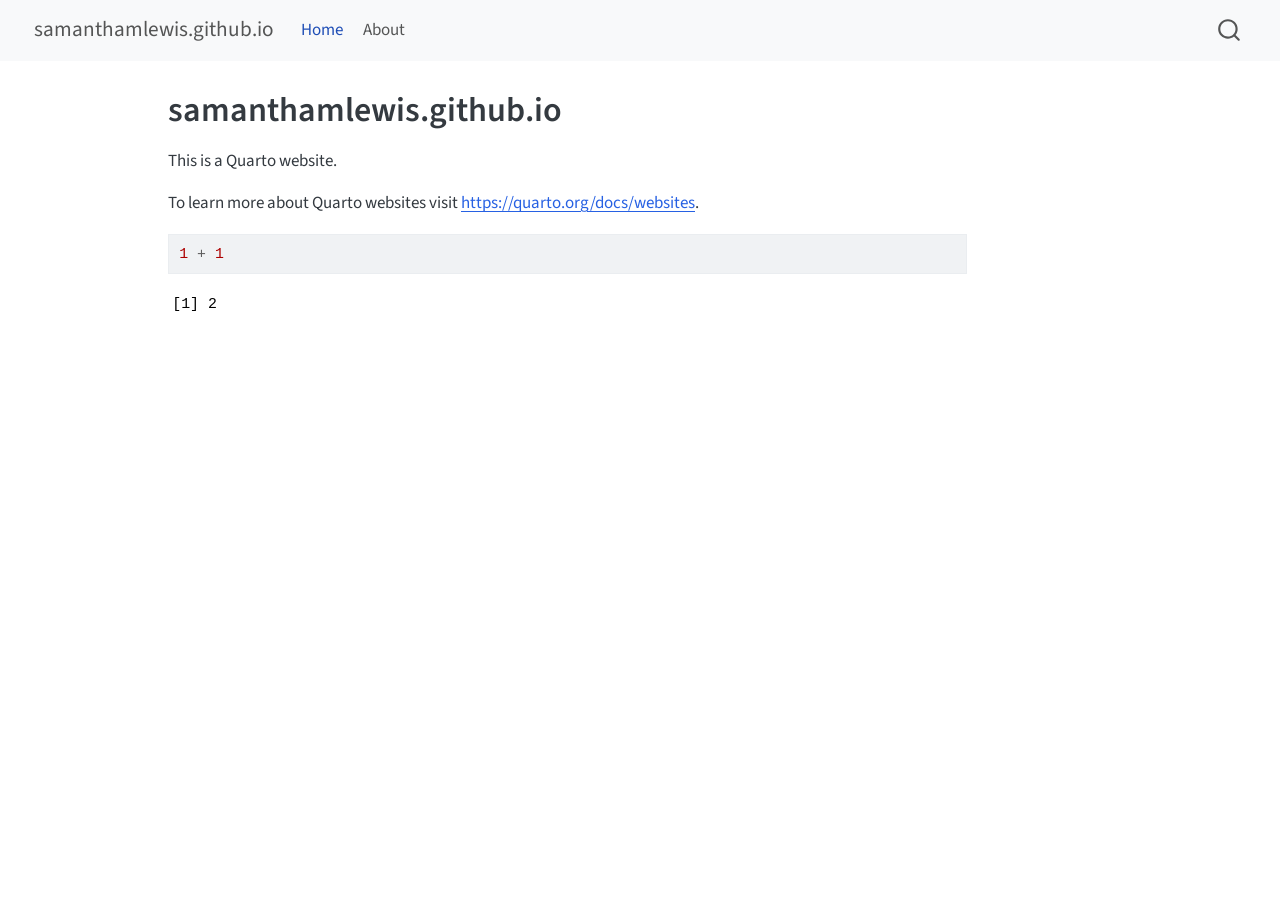
==== docs/index.html @ 11f4cbea "initial deployment" ====
<!DOCTYPE html>
<html xmlns="http://www.w3.org/1999/xhtml" lang="en" xml:lang="en"><head>

<meta charset="utf-8">
<meta name="generator" content="quarto-1.8.25">

<meta name="viewport" content="width=device-width, initial-scale=1.0, user-scalable=yes">


<title>samanthamlewis.github.io</title>
<style>
code{white-space: pre-wrap;}
span.smallcaps{font-variant: small-caps;}
div.columns{display: flex; gap: min(4vw, 1.5em);}
div.column{flex: auto; overflow-x: auto;}
div.hanging-indent{margin-left: 1.5em; text-indent: -1.5em;}
ul.task-list{list-style: none;}
ul.task-list li input[type="checkbox"] {
  width: 0.8em;
  margin: 0 0.8em 0.2em -1em; /* quarto-specific, see https://github.com/quarto-dev/quarto-cli/issues/4556 */ 
  vertical-align: middle;
}
/* CSS for syntax highlighting */
html { -webkit-text-size-adjust: 100%; }
pre > code.sourceCode { white-space: pre; position: relative; }
pre > code.sourceCode > span { display: inline-block; line-height: 1.25; }
pre > code.sourceCode > span:empty { height: 1.2em; }
.sourceCode { overflow: visible; }
code.sourceCode > span { color: inherit; text-decoration: inherit; }
div.sourceCode { margin: 1em 0; }
pre.sourceCode { margin: 0; }
@media screen {
div.sourceCode { overflow: auto; }
}
@media print {
pre > code.sourceCode { white-space: pre-wrap; }
pre > code.sourceCode > span { text-indent: -5em; padding-left: 5em; }
}
pre.numberSource code
  { counter-reset: source-line 0; }
pre.numberSource code > span
  { position: relative; left: -4em; counter-increment: source-line; }
pre.numberSource code > span > a:first-child::before
  { content: counter(source-line);
    position: relative; left: -1em; text-align: right; vertical-align: baseline;
    border: none; display: inline-block;
    -webkit-touch-callout: none; -webkit-user-select: none;
    -khtml-user-select: none; -moz-user-select: none;
    -ms-user-select: none; user-select: none;
    padding: 0 4px; width: 4em;
  }
pre.numberSource { margin-left: 3em;  padding-left: 4px; }
div.sourceCode
  {   }
@media screen {
pre > code.sourceCode > span > a:first-child::before { text-decoration: underline; }
}
</style>


<script src="site_libs/quarto-nav/quarto-nav.js"></script>
<script src="site_libs/quarto-nav/headroom.min.js"></script>
<script src="site_libs/clipboard/clipboard.min.js"></script>
<script src="site_libs/quarto-search/autocomplete.umd.js"></script>
<script src="site_libs/quarto-search/fuse.min.js"></script>
<script src="site_libs/quarto-search/quarto-search.js"></script>
<meta name="quarto:offset" content="./">
<script src="site_libs/quarto-html/quarto.js" type="module"></script>
<script src="site_libs/quarto-html/tabsets/tabsets.js" type="module"></script>
<script src="site_libs/quarto-html/axe/axe-check.js" type="module"></script>
<script src="site_libs/quarto-html/popper.min.js"></script>
<script src="site_libs/quarto-html/tippy.umd.min.js"></script>
<script src="site_libs/quarto-html/anchor.min.js"></script>
<link href="site_libs/quarto-html/tippy.css" rel="stylesheet">
<link href="site_libs/quarto-html/quarto-syntax-highlighting-7b89279ff1a6dce999919e0e67d4d9ec.css" rel="stylesheet" id="quarto-text-highlighting-styles">
<script src="site_libs/bootstrap/bootstrap.min.js"></script>
<link href="site_libs/bootstrap/bootstrap-icons.css" rel="stylesheet">
<link href="site_libs/bootstrap/bootstrap-5b4ad623e5705c0698d39aec6f10cf02.min.css" rel="stylesheet" append-hash="true" id="quarto-bootstrap" data-mode="light">
<script id="quarto-search-options" type="application/json">{
  "location": "navbar",
  "copy-button": false,
  "collapse-after": 3,
  "panel-placement": "end",
  "type": "overlay",
  "limit": 50,
  "keyboard-shortcut": [
    "f",
    "/",
    "s"
  ],
  "show-item-context": false,
  "language": {
    "search-no-results-text": "No results",
    "search-matching-documents-text": "matching documents",
    "search-copy-link-title": "Copy link to search",
    "search-hide-matches-text": "Hide additional matches",
    "search-more-match-text": "more match in this document",
    "search-more-matches-text": "more matches in this document",
    "search-clear-button-title": "Clear",
    "search-text-placeholder": "",
    "search-detached-cancel-button-title": "Cancel",
    "search-submit-button-title": "Submit",
    "search-label": "Search"
  }
}</script>


<link rel="stylesheet" href="styles.css">
</head>

<body class="nav-fixed quarto-light">

<div id="quarto-search-results"></div>
  <header id="quarto-header" class="headroom fixed-top">
    <nav class="navbar navbar-expand-lg " data-bs-theme="dark">
      <div class="navbar-container container-fluid">
      <div class="navbar-brand-container mx-auto">
    <a href="./index.html" class="navbar-brand navbar-brand-logo">
    </a>
    <a class="navbar-brand" href="./index.html">
    <span class="navbar-title">samanthamlewis.github.io</span>
    </a>
  </div>
            <div id="quarto-search" class="" title="Search"></div>
          <button class="navbar-toggler" type="button" data-bs-toggle="collapse" data-bs-target="#navbarCollapse" aria-controls="navbarCollapse" role="menu" aria-expanded="false" aria-label="Toggle navigation" onclick="if (window.quartoToggleHeadroom) { window.quartoToggleHeadroom(); }">
  <span class="navbar-toggler-icon"></span>
</button>
          <div class="collapse navbar-collapse" id="navbarCollapse">
            <ul class="navbar-nav navbar-nav-scroll me-auto">
  <li class="nav-item">
    <a class="nav-link active" href="./index.html" aria-current="page"> 
<span class="menu-text">Home</span></a>
  </li>  
  <li class="nav-item">
    <a class="nav-link" href="./about.html"> 
<span class="menu-text">About</span></a>
  </li>  
</ul>
          </div> <!-- /navcollapse -->
            <div class="quarto-navbar-tools">
</div>
      </div> <!-- /container-fluid -->
    </nav>
</header>
<!-- content -->
<div id="quarto-content" class="quarto-container page-columns page-rows-contents page-layout-article page-navbar">
<!-- sidebar -->
<!-- margin-sidebar -->
    <div id="quarto-margin-sidebar" class="sidebar margin-sidebar zindex-bottom">
        
    </div>
<!-- main -->
<main class="content" id="quarto-document-content">

<header id="title-block-header" class="quarto-title-block default">
<div class="quarto-title">
<h1 class="title">samanthamlewis.github.io</h1>
</div>



<div class="quarto-title-meta">

    
  
    
  </div>
  


</header>


<p>This is a Quarto website.</p>
<p>To learn more about Quarto websites visit <a href="https://quarto.org/docs/websites" class="uri">https://quarto.org/docs/websites</a>.</p>
<div class="cell">
<div class="code-copy-outer-scaffold"><div class="sourceCode cell-code" id="cb1"><pre class="sourceCode r code-with-copy"><code class="sourceCode r"><span id="cb1-1"><a href="#cb1-1" aria-hidden="true" tabindex="-1"></a><span class="dv">1</span> <span class="sc">+</span> <span class="dv">1</span></span></code></pre></div><button title="Copy to Clipboard" class="code-copy-button"><i class="bi"></i></button></div>
<div class="cell-output cell-output-stdout">
<pre><code>[1] 2</code></pre>
</div>
</div>



</main> <!-- /main -->
<script id="quarto-html-after-body" type="application/javascript">
  window.document.addEventListener("DOMContentLoaded", function (event) {
    const icon = "";
    const anchorJS = new window.AnchorJS();
    anchorJS.options = {
      placement: 'right',
      icon: icon
    };
    anchorJS.add('.anchored');
    const isCodeAnnotation = (el) => {
      for (const clz of el.classList) {
        if (clz.startsWith('code-annotation-')) {                     
          return true;
        }
      }
      return false;
    }
    const onCopySuccess = function(e) {
      // button target
      const button = e.trigger;
      // don't keep focus
      button.blur();
      // flash "checked"
      button.classList.add('code-copy-button-checked');
      var currentTitle = button.getAttribute("title");
      button.setAttribute("title", "Copied!");
      let tooltip;
      if (window.bootstrap) {
        button.setAttribute("data-bs-toggle", "tooltip");
        button.setAttribute("data-bs-placement", "left");
        button.setAttribute("data-bs-title", "Copied!");
        tooltip = new bootstrap.Tooltip(button, 
          { trigger: "manual", 
            customClass: "code-copy-button-tooltip",
            offset: [0, -8]});
        tooltip.show();    
      }
      setTimeout(function() {
        if (tooltip) {
          tooltip.hide();
          button.removeAttribute("data-bs-title");
          button.removeAttribute("data-bs-toggle");
          button.removeAttribute("data-bs-placement");
        }
        button.setAttribute("title", currentTitle);
        button.classList.remove('code-copy-button-checked');
      }, 1000);
      // clear code selection
      e.clearSelection();
    }
    const getTextToCopy = function(trigger) {
      const outerScaffold = trigger.parentElement.cloneNode(true);
      const codeEl = outerScaffold.querySelector('code');
      for (const childEl of codeEl.children) {
        if (isCodeAnnotation(childEl)) {
          childEl.remove();
        }
      }
      return codeEl.innerText;
    }
    const clipboard = new window.ClipboardJS('.code-copy-button:not([data-in-quarto-modal])', {
      text: getTextToCopy
    });
    clipboard.on('success', onCopySuccess);
    if (window.document.getElementById('quarto-embedded-source-code-modal')) {
      const clipboardModal = new window.ClipboardJS('.code-copy-button[data-in-quarto-modal]', {
        text: getTextToCopy,
        container: window.document.getElementById('quarto-embedded-source-code-modal')
      });
      clipboardModal.on('success', onCopySuccess);
    }
      var localhostRegex = new RegExp(/^(?:http|https):\/\/localhost\:?[0-9]*\//);
      var mailtoRegex = new RegExp(/^mailto:/);
        var filterRegex = new RegExp('/' + window.location.host + '/');
      var isInternal = (href) => {
          return filterRegex.test(href) || localhostRegex.test(href) || mailtoRegex.test(href);
      }
      // Inspect non-navigation links and adorn them if external
     var links = window.document.querySelectorAll('a[href]:not(.nav-link):not(.navbar-brand):not(.toc-action):not(.sidebar-link):not(.sidebar-item-toggle):not(.pagination-link):not(.no-external):not([aria-hidden]):not(.dropdown-item):not(.quarto-navigation-tool):not(.about-link)');
      for (var i=0; i<links.length; i++) {
        const link = links[i];
        if (!isInternal(link.href)) {
          // undo the damage that might have been done by quarto-nav.js in the case of
          // links that we want to consider external
          if (link.dataset.originalHref !== undefined) {
            link.href = link.dataset.originalHref;
          }
        }
      }
    function tippyHover(el, contentFn, onTriggerFn, onUntriggerFn) {
      const config = {
        allowHTML: true,
        maxWidth: 500,
        delay: 100,
        arrow: false,
        appendTo: function(el) {
            return el.parentElement;
        },
        interactive: true,
        interactiveBorder: 10,
        theme: 'quarto',
        placement: 'bottom-start',
      };
      if (contentFn) {
        config.content = contentFn;
      }
      if (onTriggerFn) {
        config.onTrigger = onTriggerFn;
      }
      if (onUntriggerFn) {
        config.onUntrigger = onUntriggerFn;
      }
      window.tippy(el, config); 
    }
    const noterefs = window.document.querySelectorAll('a[role="doc-noteref"]');
    for (var i=0; i<noterefs.length; i++) {
      const ref = noterefs[i];
      tippyHover(ref, function() {
        // use id or data attribute instead here
        let href = ref.getAttribute('data-footnote-href') || ref.getAttribute('href');
        try { href = new URL(href).hash; } catch {}
        const id = href.replace(/^#\/?/, "");
        const note = window.document.getElementById(id);
        if (note) {
          return note.innerHTML;
        } else {
          return "";
        }
      });
    }
    const xrefs = window.document.querySelectorAll('a.quarto-xref');
    const processXRef = (id, note) => {
      // Strip column container classes
      const stripColumnClz = (el) => {
        el.classList.remove("page-full", "page-columns");
        if (el.children) {
          for (const child of el.children) {
            stripColumnClz(child);
          }
        }
      }
      stripColumnClz(note)
      if (id === null || id.startsWith('sec-')) {
        // Special case sections, only their first couple elements
        const container = document.createElement("div");
        if (note.children && note.children.length > 2) {
          container.appendChild(note.children[0].cloneNode(true));
          for (let i = 1; i < note.children.length; i++) {
            const child = note.children[i];
            if (child.tagName === "P" && child.innerText === "") {
              continue;
            } else {
              container.appendChild(child.cloneNode(true));
              break;
            }
          }
          if (window.Quarto?.typesetMath) {
            window.Quarto.typesetMath(container);
          }
          return container.innerHTML
        } else {
          if (window.Quarto?.typesetMath) {
            window.Quarto.typesetMath(note);
          }
          return note.innerHTML;
        }
      } else {
        // Remove any anchor links if they are present
        const anchorLink = note.querySelector('a.anchorjs-link');
        if (anchorLink) {
          anchorLink.remove();
        }
        if (window.Quarto?.typesetMath) {
          window.Quarto.typesetMath(note);
        }
        if (note.classList.contains("callout")) {
          return note.outerHTML;
        } else {
          return note.innerHTML;
        }
      }
    }
    for (var i=0; i<xrefs.length; i++) {
      const xref = xrefs[i];
      tippyHover(xref, undefined, function(instance) {
        instance.disable();
        let url = xref.getAttribute('href');
        let hash = undefined; 
        if (url.startsWith('#')) {
          hash = url;
        } else {
          try { hash = new URL(url).hash; } catch {}
        }
        if (hash) {
          const id = hash.replace(/^#\/?/, "");
          const note = window.document.getElementById(id);
          if (note !== null) {
            try {
              const html = processXRef(id, note.cloneNode(true));
              instance.setContent(html);
            } finally {
              instance.enable();
              instance.show();
            }
          } else {
            // See if we can fetch this
            fetch(url.split('#')[0])
            .then(res => res.text())
            .then(html => {
              const parser = new DOMParser();
              const htmlDoc = parser.parseFromString(html, "text/html");
              const note = htmlDoc.getElementById(id);
              if (note !== null) {
                const html = processXRef(id, note);
                instance.setContent(html);
              } 
            }).finally(() => {
              instance.enable();
              instance.show();
            });
          }
        } else {
          // See if we can fetch a full url (with no hash to target)
          // This is a special case and we should probably do some content thinning / targeting
          fetch(url)
          .then(res => res.text())
          .then(html => {
            const parser = new DOMParser();
            const htmlDoc = parser.parseFromString(html, "text/html");
            const note = htmlDoc.querySelector('main.content');
            if (note !== null) {
              // This should only happen for chapter cross references
              // (since there is no id in the URL)
              // remove the first header
              if (note.children.length > 0 && note.children[0].tagName === "HEADER") {
                note.children[0].remove();
              }
              const html = processXRef(null, note);
              instance.setContent(html);
            } 
          }).finally(() => {
            instance.enable();
            instance.show();
          });
        }
      }, function(instance) {
      });
    }
        let selectedAnnoteEl;
        const selectorForAnnotation = ( cell, annotation) => {
          let cellAttr = 'data-code-cell="' + cell + '"';
          let lineAttr = 'data-code-annotation="' +  annotation + '"';
          const selector = 'span[' + cellAttr + '][' + lineAttr + ']';
          return selector;
        }
        const selectCodeLines = (annoteEl) => {
          const doc = window.document;
          const targetCell = annoteEl.getAttribute("data-target-cell");
          const targetAnnotation = annoteEl.getAttribute("data-target-annotation");
          const annoteSpan = window.document.querySelector(selectorForAnnotation(targetCell, targetAnnotation));
          const lines = annoteSpan.getAttribute("data-code-lines").split(",");
          const lineIds = lines.map((line) => {
            return targetCell + "-" + line;
          })
          let top = null;
          let height = null;
          let parent = null;
          if (lineIds.length > 0) {
              //compute the position of the single el (top and bottom and make a div)
              const el = window.document.getElementById(lineIds[0]);
              top = el.offsetTop;
              height = el.offsetHeight;
              parent = el.parentElement.parentElement;
            if (lineIds.length > 1) {
              const lastEl = window.document.getElementById(lineIds[lineIds.length - 1]);
              const bottom = lastEl.offsetTop + lastEl.offsetHeight;
              height = bottom - top;
            }
            if (top !== null && height !== null && parent !== null) {
              // cook up a div (if necessary) and position it 
              let div = window.document.getElementById("code-annotation-line-highlight");
              if (div === null) {
                div = window.document.createElement("div");
                div.setAttribute("id", "code-annotation-line-highlight");
                div.style.position = 'absolute';
                parent.appendChild(div);
              }
              div.style.top = top - 2 + "px";
              div.style.height = height + 4 + "px";
              div.style.left = 0;
              let gutterDiv = window.document.getElementById("code-annotation-line-highlight-gutter");
              if (gutterDiv === null) {
                gutterDiv = window.document.createElement("div");
                gutterDiv.setAttribute("id", "code-annotation-line-highlight-gutter");
                gutterDiv.style.position = 'absolute';
                const codeCell = window.document.getElementById(targetCell);
                const gutter = codeCell.querySelector('.code-annotation-gutter');
                gutter.appendChild(gutterDiv);
              }
              gutterDiv.style.top = top - 2 + "px";
              gutterDiv.style.height = height + 4 + "px";
            }
            selectedAnnoteEl = annoteEl;
          }
        };
        const unselectCodeLines = () => {
          const elementsIds = ["code-annotation-line-highlight", "code-annotation-line-highlight-gutter"];
          elementsIds.forEach((elId) => {
            const div = window.document.getElementById(elId);
            if (div) {
              div.remove();
            }
          });
          selectedAnnoteEl = undefined;
        };
          // Handle positioning of the toggle
      window.addEventListener(
        "resize",
        throttle(() => {
          elRect = undefined;
          if (selectedAnnoteEl) {
            selectCodeLines(selectedAnnoteEl);
          }
        }, 10)
      );
      function throttle(fn, ms) {
      let throttle = false;
      let timer;
        return (...args) => {
          if(!throttle) { // first call gets through
              fn.apply(this, args);
              throttle = true;
          } else { // all the others get throttled
              if(timer) clearTimeout(timer); // cancel #2
              timer = setTimeout(() => {
                fn.apply(this, args);
                timer = throttle = false;
              }, ms);
          }
        };
      }
        // Attach click handler to the DT
        const annoteDls = window.document.querySelectorAll('dt[data-target-cell]');
        for (const annoteDlNode of annoteDls) {
          annoteDlNode.addEventListener('click', (event) => {
            const clickedEl = event.target;
            if (clickedEl !== selectedAnnoteEl) {
              unselectCodeLines();
              const activeEl = window.document.querySelector('dt[data-target-cell].code-annotation-active');
              if (activeEl) {
                activeEl.classList.remove('code-annotation-active');
              }
              selectCodeLines(clickedEl);
              clickedEl.classList.add('code-annotation-active');
            } else {
              // Unselect the line
              unselectCodeLines();
              clickedEl.classList.remove('code-annotation-active');
            }
          });
        }
    const findCites = (el) => {
      const parentEl = el.parentElement;
      if (parentEl) {
        const cites = parentEl.dataset.cites;
        if (cites) {
          return {
            el,
            cites: cites.split(' ')
          };
        } else {
          return findCites(el.parentElement)
        }
      } else {
        return undefined;
      }
    };
    var bibliorefs = window.document.querySelectorAll('a[role="doc-biblioref"]');
    for (var i=0; i<bibliorefs.length; i++) {
      const ref = bibliorefs[i];
      const citeInfo = findCites(ref);
      if (citeInfo) {
        tippyHover(citeInfo.el, function() {
          var popup = window.document.createElement('div');
          citeInfo.cites.forEach(function(cite) {
            var citeDiv = window.document.createElement('div');
            citeDiv.classList.add('hanging-indent');
            citeDiv.classList.add('csl-entry');
            var biblioDiv = window.document.getElementById('ref-' + cite);
            if (biblioDiv) {
              citeDiv.innerHTML = biblioDiv.innerHTML;
            }
            popup.appendChild(citeDiv);
          });
          return popup.innerHTML;
        });
      }
    }
  });
  </script>
</div> <!-- /content -->




</body></html>
---- docs/site_libs/quarto-html/tippy.css ----
.tippy-box[data-animation=fade][data-state=hidden]{opacity:0}[data-tippy-root]{max-width:calc(100vw - 10px)}.tippy-box{position:relative;background-color:#333;color:#fff;border-radius:4px;font-size:14px;line-height:1.4;white-space:normal;outline:0;transition-property:transform,visibility,opacity}.tippy-box[data-placement^=top]>.tippy-arrow{bottom:0}.tippy-box[data-placement^=top]>.tippy-arrow:before{bottom:-7px;left:0;border-width:8px 8px 0;border-top-color:initial;transform-origin:center top}.tippy-box[data-placement^=bottom]>.tippy-arrow{top:0}.tippy-box[data-placement^=bottom]>.tippy-arrow:before{top:-7px;left:0;border-width:0 8px 8px;border-bottom-color:initial;transform-origin:center bottom}.tippy-box[data-placement^=left]>.tippy-arrow{right:0}.tippy-box[data-placement^=left]>.tippy-arrow:before{border-width:8px 0 8px 8px;border-left-color:initial;right:-7px;transform-origin:center left}.tippy-box[data-placement^=right]>.tippy-arrow{left:0}.tippy-box[data-placement^=right]>.tippy-arrow:before{left:-7px;border-width:8px 8px 8px 0;border-right-color:initial;transform-origin:center right}.tippy-box[data-inertia][data-state=visible]{transition-timing-function:cubic-bezier(.54,1.5,.38,1.11)}.tippy-arrow{width:16px;height:16px;color:#333}.tippy-arrow:before{content:"";position:absolute;border-color:transparent;border-style:solid}.tippy-content{position:relative;padding:5px 9px;z-index:1}
---- docs/site_libs/quarto-html/quarto-syntax-highlighting-7b89279ff1a6dce999919e0e67d4d9ec.css ----
/* quarto syntax highlight colors */
:root {
  --quarto-hl-ot-color: #003B4F;
  --quarto-hl-at-color: #657422;
  --quarto-hl-ss-color: #20794D;
  --quarto-hl-an-color: #5E5E5E;
  --quarto-hl-fu-color: #4758AB;
  --quarto-hl-st-color: #20794D;
  --quarto-hl-cf-color: #003B4F;
  --quarto-hl-op-color: #5E5E5E;
  --quarto-hl-er-color: #AD0000;
  --quarto-hl-bn-color: #AD0000;
  --quarto-hl-al-color: #AD0000;
  --quarto-hl-va-color: #111111;
  --quarto-hl-bu-color: inherit;
  --quarto-hl-ex-color: inherit;
  --quarto-hl-pp-color: #AD0000;
  --quarto-hl-in-color: #5E5E5E;
  --quarto-hl-vs-color: #20794D;
  --quarto-hl-wa-color: #5E5E5E;
  --quarto-hl-do-color: #5E5E5E;
  --quarto-hl-im-color: #00769E;
  --quarto-hl-ch-color: #20794D;
  --quarto-hl-dt-color: #AD0000;
  --quarto-hl-fl-color: #AD0000;
  --quarto-hl-co-color: #5E5E5E;
  --quarto-hl-cv-color: #5E5E5E;
  --quarto-hl-cn-color: #8f5902;
  --quarto-hl-sc-color: #5E5E5E;
  --quarto-hl-dv-color: #AD0000;
  --quarto-hl-kw-color: #003B4F;
}

/* other quarto variables */
:root {
  --quarto-font-monospace: SFMono-Regular, Menlo, Monaco, Consolas, "Liberation Mono", "Courier New", monospace;
}

/* syntax highlight based on Pandoc's rules */
pre > code.sourceCode > span {
  color: #003B4F;
}

code.sourceCode > span {
  color: #003B4F;
}

div.sourceCode,
div.sourceCode pre.sourceCode {
  color: #003B4F;
}

/* Normal */
code span {
  color: #003B4F;
}

/* Alert */
code span.al {
  color: #AD0000;
  font-style: inherit;
}

/* Annotation */
code span.an {
  color: #5E5E5E;
  font-style: inherit;
}

/* Attribute */
code span.at {
  color: #657422;
  font-style: inherit;
}

/* BaseN */
code span.bn {
  color: #AD0000;
  font-style: inherit;
}

/* BuiltIn */
code span.bu {
  font-style: inherit;
}

/* ControlFlow */
code span.cf {
  color: #003B4F;
  font-weight: bold;
  font-style: inherit;
}

/* Char */
code span.ch {
  color: #20794D;
  font-style: inherit;
}

/* Constant */
code span.cn {
  color: #8f5902;
  font-style: inherit;
}

/* Comment */
code span.co {
  color: #5E5E5E;
  font-style: inherit;
}

/* CommentVar */
code span.cv {
  color: #5E5E5E;
  font-style: italic;
}

/* Documentation */
code span.do {
  color: #5E5E5E;
  font-style: italic;
}

/* DataType */
code span.dt {
  color: #AD0000;
  font-style: inherit;
}

/* DecVal */
code span.dv {
  color: #AD0000;
  font-style: inherit;
}

/* Error */
code span.er {
  color: #AD0000;
  font-style: inherit;
}

/* Extension */
code span.ex {
  font-style: inherit;
}

/* Float */
code span.fl {
  color: #AD0000;
  font-style: inherit;
}

/* Function */
code span.fu {
  color: #4758AB;
  font-style: inherit;
}

/* Import */
code span.im {
  color: #00769E;
  font-style: inherit;
}

/* Information */
code span.in {
  color: #5E5E5E;
  font-style: inherit;
}

/* Keyword */
code span.kw {
  color: #003B4F;
  font-weight: bold;
  font-style: inherit;
}

/* Operator */
code span.op {
  color: #5E5E5E;
  font-style: inherit;
}

/* Other */
code span.ot {
  color: #003B4F;
  font-style: inherit;
}

/* Preprocessor */
code span.pp {
  color: #AD0000;
  font-style: inherit;
}

/* SpecialChar */
code span.sc {
  color: #5E5E5E;
  font-style: inherit;
}

/* SpecialString */
code span.ss {
  color: #20794D;
  font-style: inherit;
}

/* String */
code span.st {
  color: #20794D;
  font-style: inherit;
}

/* Variable */
code span.va {
  color: #111111;
  font-style: inherit;
}

/* VerbatimString */
code span.vs {
  color: #20794D;
  font-style: inherit;
}

/* Warning */
code span.wa {
  color: #5E5E5E;
  font-style: italic;
}

.prevent-inlining {
  content: "</";
}

/*# sourceMappingURL=3944bc705cfaf4c80e56f77c5205168a.css.map */
---- docs/styles.css ----
/* css styles */
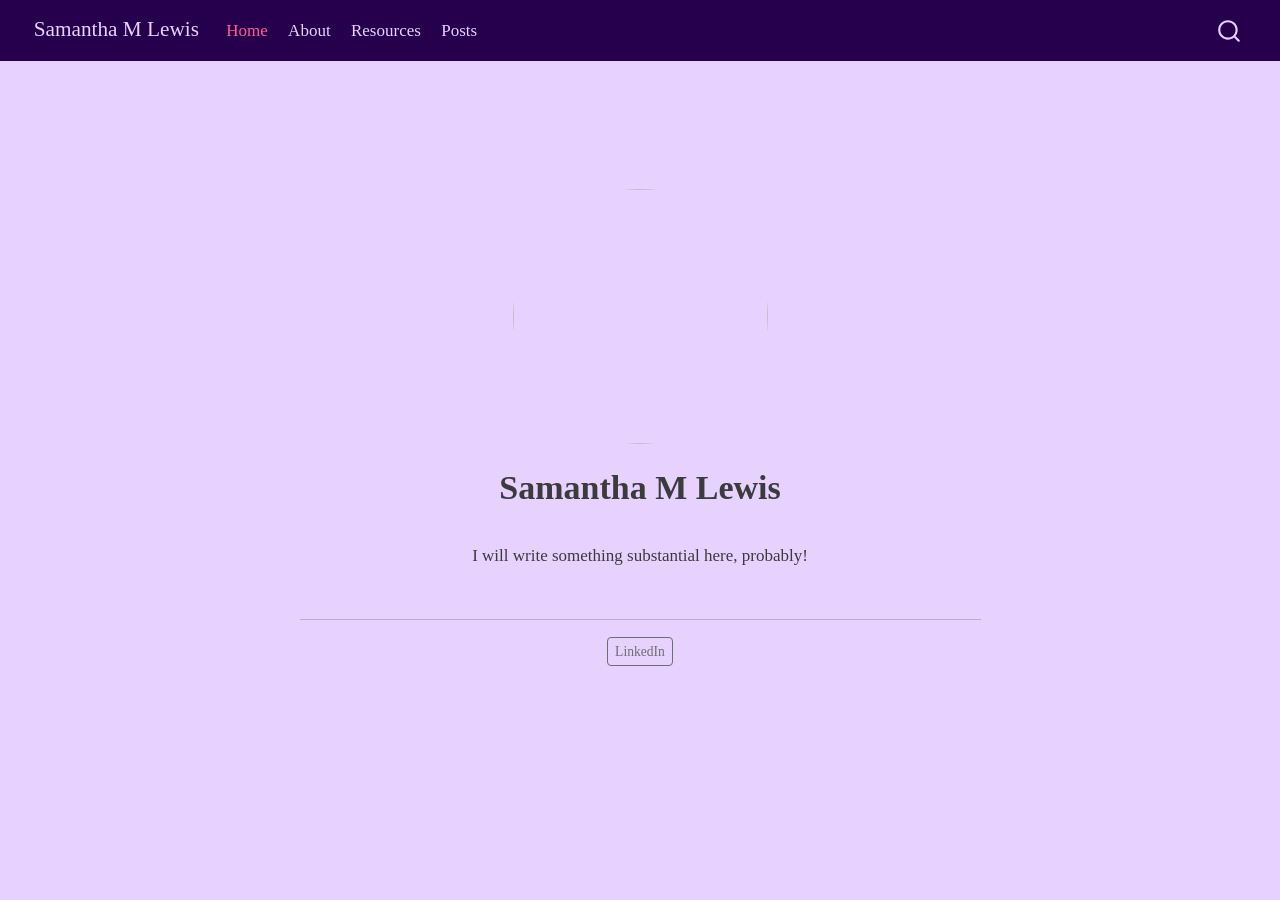
==== commit 8c1409cd: "added blog post" ====
--- a/docs/index.html
+++ b/docs/index.html
@@ -7,7 +7,7 @@
 <meta name="viewport" content="width=device-width, initial-scale=1.0, user-scalable=yes">
 
 
-<title>samanthamlewis.github.io</title>
+<title>Samantha M Lewis</title>
 <style>
 code{white-space: pre-wrap;}
 span.smallcaps{font-variant: small-caps;}
@@ -20,41 +20,6 @@
   margin: 0 0.8em 0.2em -1em; /* quarto-specific, see https://github.com/quarto-dev/quarto-cli/issues/4556 */ 
   vertical-align: middle;
 }
-/* CSS for syntax highlighting */
-html { -webkit-text-size-adjust: 100%; }
-pre > code.sourceCode { white-space: pre; position: relative; }
-pre > code.sourceCode > span { display: inline-block; line-height: 1.25; }
-pre > code.sourceCode > span:empty { height: 1.2em; }
-.sourceCode { overflow: visible; }
-code.sourceCode > span { color: inherit; text-decoration: inherit; }
-div.sourceCode { margin: 1em 0; }
-pre.sourceCode { margin: 0; }
-@media screen {
-div.sourceCode { overflow: auto; }
-}
-@media print {
-pre > code.sourceCode { white-space: pre-wrap; }
-pre > code.sourceCode > span { text-indent: -5em; padding-left: 5em; }
-}
-pre.numberSource code
-  { counter-reset: source-line 0; }
-pre.numberSource code > span
-  { position: relative; left: -4em; counter-increment: source-line; }
-pre.numberSource code > span > a:first-child::before
-  { content: counter(source-line);
-    position: relative; left: -1em; text-align: right; vertical-align: baseline;
-    border: none; display: inline-block;
-    -webkit-touch-callout: none; -webkit-user-select: none;
-    -khtml-user-select: none; -moz-user-select: none;
-    -ms-user-select: none; user-select: none;
-    padding: 0 4px; width: 4em;
-  }
-pre.numberSource { margin-left: 3em;  padding-left: 4px; }
-div.sourceCode
-  {   }
-@media screen {
-pre > code.sourceCode > span > a:first-child::before { text-decoration: underline; }
-}
 </style>
 
 
@@ -70,12 +35,11 @@
 <script src="site_libs/quarto-html/axe/axe-check.js" type="module"></script>
 <script src="site_libs/quarto-html/popper.min.js"></script>
 <script src="site_libs/quarto-html/tippy.umd.min.js"></script>
-<script src="site_libs/quarto-html/anchor.min.js"></script>
 <link href="site_libs/quarto-html/tippy.css" rel="stylesheet">
 <link href="site_libs/quarto-html/quarto-syntax-highlighting-7b89279ff1a6dce999919e0e67d4d9ec.css" rel="stylesheet" id="quarto-text-highlighting-styles">
 <script src="site_libs/bootstrap/bootstrap.min.js"></script>
 <link href="site_libs/bootstrap/bootstrap-icons.css" rel="stylesheet">
-<link href="site_libs/bootstrap/bootstrap-5b4ad623e5705c0698d39aec6f10cf02.min.css" rel="stylesheet" append-hash="true" id="quarto-bootstrap" data-mode="light">
+<link href="site_libs/bootstrap/bootstrap-948798dc5625718e9504a142df72fe4c.min.css" rel="stylesheet" append-hash="true" id="quarto-bootstrap" data-mode="light">
 <script id="quarto-search-options" type="application/json">{
   "location": "navbar",
   "copy-button": false,
@@ -105,7 +69,6 @@
 }</script>
 
 
-<link rel="stylesheet" href="styles.css">
 </head>
 
 <body class="nav-fixed quarto-light">
@@ -118,7 +81,7 @@
     <a href="./index.html" class="navbar-brand navbar-brand-logo">
     </a>
     <a class="navbar-brand" href="./index.html">
-    <span class="navbar-title">samanthamlewis.github.io</span>
+    <span class="navbar-title">Samantha M Lewis</span>
     </a>
   </div>
             <div id="quarto-search" class="" title="Search"></div>
@@ -135,6 +98,14 @@
     <a class="nav-link" href="./about.html"> 
 <span class="menu-text">About</span></a>
   </li>  
+  <li class="nav-item">
+    <a class="nav-link" href="./resources.html"> 
+<span class="menu-text">Resources</span></a>
+  </li>  
+  <li class="nav-item">
+    <a class="nav-link" href="./posts.html"> 
+<span class="menu-text">Posts</span></a>
+  </li>  
 </ul>
           </div> <!-- /navcollapse -->
             <div class="quarto-navbar-tools">
@@ -143,55 +114,35 @@
     </nav>
 </header>
 <!-- content -->
-<div id="quarto-content" class="quarto-container page-columns page-rows-contents page-layout-article page-navbar">
+<div id="quarto-content" class="quarto-container page-columns page-rows-contents page-layout-full page-navbar">
 <!-- sidebar -->
 <!-- margin-sidebar -->
-    <div id="quarto-margin-sidebar" class="sidebar margin-sidebar zindex-bottom">
-        
-    </div>
+    
 <!-- main -->
-<main class="content" id="quarto-document-content">
-
-<header id="title-block-header" class="quarto-title-block default">
+<div class="quarto-about-jolla column-page">
+  <img src="filepath" class="about-image
+  round " style="height: 15em; width: 15em;">
+ <header id="title-block-header" class="quarto-title-block default">
 <div class="quarto-title">
-<h1 class="title">samanthamlewis.github.io</h1>
+<h1 class="title">Samantha M Lewis</h1>
 </div>
-
-
-
-<div class="quarto-title-meta">
-
-    
-  
-    
+<div class="quarto-title-meta column-page">
   </div>
-  
-
-
-</header>
-
-
-<p>This is a Quarto website.</p>
-<p>To learn more about Quarto websites visit <a href="https://quarto.org/docs/websites" class="uri">https://quarto.org/docs/websites</a>.</p>
-<div class="cell">
-<div class="code-copy-outer-scaffold"><div class="sourceCode cell-code" id="cb1"><pre class="sourceCode r code-with-copy"><code class="sourceCode r"><span id="cb1-1"><a href="#cb1-1" aria-hidden="true" tabindex="-1"></a><span class="dv">1</span> <span class="sc">+</span> <span class="dv">1</span></span></code></pre></div><button title="Copy to Clipboard" class="code-copy-button"><i class="bi"></i></button></div>
-<div class="cell-output cell-output-stdout">
-<pre><code>[1] 2</code></pre>
+</header><main class="content column-page" id="quarto-document-content">
+<p>I will write something substantial here, probably!</p>
+
+
+</main> 
+  <hr class="about-sep">
+   <div class="about-links">
+  <a href="https://www.linkedin.com/in/samanthamlewis/" class="about-link" rel="" target="blank">
+     <span class="about-link-text">LinkedIn</span>
+  </a>
 </div>
 </div>
-
-
-
-</main> <!-- /main -->
+ <!-- /main -->
 <script id="quarto-html-after-body" type="application/javascript">
   window.document.addEventListener("DOMContentLoaded", function (event) {
-    const icon = "";
-    const anchorJS = new window.AnchorJS();
-    anchorJS.options = {
-      placement: 'right',
-      icon: icon
-    };
-    anchorJS.add('.anchored');
     const isCodeAnnotation = (el) => {
       for (const clz of el.classList) {
         if (clz.startsWith('code-annotation-')) {                     
